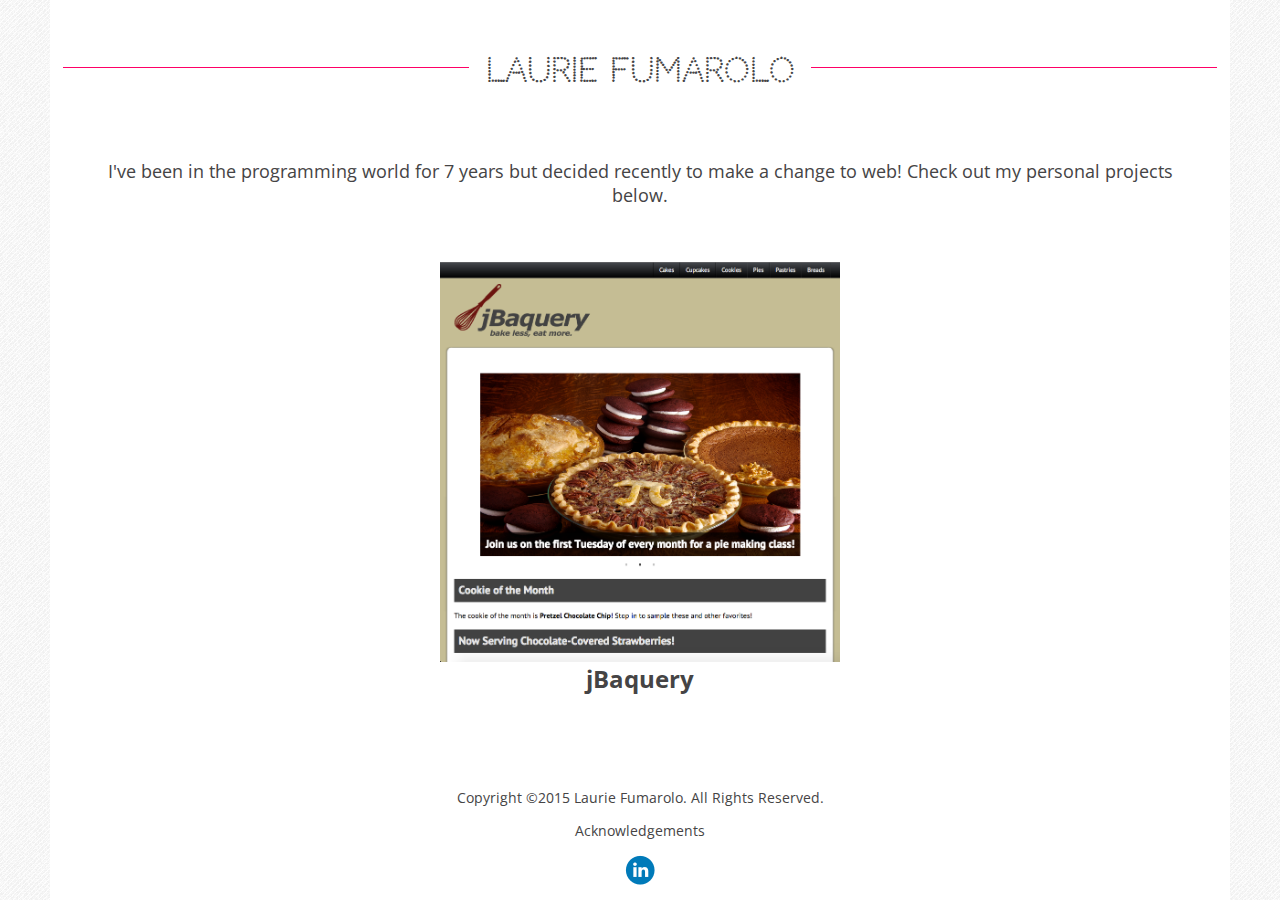
==== publish/index.html @ 7a0d5b75 "Adding HTML5 shiv." ====
<!DOCTYPE>
<html lang="en">
<head>
<meta charset="utf-8" />
<!-- Prevents zoomed-out look on mobile devices -->
<meta name="viewport" content="width=device-width, initial-scale=1, maximum-scale=1, user-scalable=0" />

<title>Laurie Fumarolo</title>

<link href="http://fonts.googleapis.com/css?family=Open+Sans+Condensed:700,300" rel="stylesheet" type="text/css">
<link href="http://fonts.googleapis.com/css?family=Codystar" rel="stylesheet" type="text/css">
<link href="css/styles.css" rel="stylesheet" type="text/css">

<!--[if lt IE 9]>
<script src="js/html5shiv.min.js"></script>
<![endif]-->
<script src="js/jquery-1.11.2.min.js" type="text/javascript"></script>
<script src="js/scripts.js" type="text/javascript"></script>
</head>
<body>
<div id="wrapper">
	<header>
		<h1><a href="index.html">Laurie Fumarolo</a></h1>
	</header>
	<div id="content">
		<div id="about_me">
			<!-- About me -->
			<p>I've been in the programming world for 7 years but decided recently to make a change to web! Check out my personal projects below.</p>
		</div>
		<div id="projects">
			<!-- Image tiles representing projects -->
			<div class="tile_menu_item">
				<!-- Hot pink corners that show when user hovers over tile -->
				<div class="top left"></div>
				<div class="top right"></div>
				<div class="bottom right"></div>
				<div class="bottom left"></div>

				<a href=""><img src="images/jBaquery_screenshot.png" alt="jBaquery" /></a>
				<h2>jBaquery</h2>
			</div>
		</div>
	</div>
	<footer>
		<p>Copyright &copy;2015 Laurie Fumarolo. All Rights Reserved.</p>
		<p><a href="acknowledgements.html">Acknowledgements</a></p>
		<a class="social" href="http://linkedin.com/in/lauriefumarolo" target="_blank"></a>
	</footer>
</div>
</body>
</html>
---- publish/css/styles.css ----
html, body {
	height: 100%;
	margin: 0 25px;
	padding: 0;
	background-image: url('../images/debut-light.png');
	background-repeat: repeat;
	font-family: 'Open Sans Condensed', sans-serif;
	color: #454445; /* Dark gray */
}

a:link, a:visited, a:hover {
	color: #454445; /* Dark gray */
	text-decoration: none;
}

#wrapper {
	display: -webkit-flex;
	display: flex;
	-webkit-flex-direction: column;
	flex-direction: column;
	min-height: 100%;
	background: white;
}

/* Laurie Fumarolo header styles */

header {
	padding: 30px;
}

header h1 {
	display: -webkit-flex;
	display: flex;
	-webkit-flex-direction: row;
	flex-direction: row;
	text-align: center;
	font-family: 'Codystar', cursive;
	white-space: nowrap;
}

/* Horizontal lines */
header h1:before, header h1:after {
	-webkit-flex: 1;
	flex: 1;
	position: relative;
	top: 0.5em;
	content: '';
	border-top: 1px solid #FF0066; /* Hot pink */
}

header h1:before {
	right: 1.5%;
}

header h1:after {
	left: 1.5%;
}

/* Content styles */

#content {
	-webkit-flex: 1;
	flex: 1;
}

/* About me styles */

#about_me p {
	padding: 0 30px;
	text-align: center;
	font-size: 18px;
}

/* Project tile styles */

#projects {
	width: 450px;
	margin: 30px auto;
}

.tile_menu_item {
	display: inline-block;
	position: relative;
	margin: 15px;
	padding: 10px;
}

.tile_menu_item a {
	display: inline-block;
}

.tile_menu_item img {
	width: 400px;
	height: 400px;
}

.tile_menu_item h2 {
	margin: 0;
	padding: 0;
	text-align: center;
}

/* Pink corners */

.top, .bottom {
	position: absolute;
	width: 15px;
	height: 15px;
}

.top {
	top: 0;
	border-top: 3px solid #FF0066; /* Hot pink */
}

.bottom {
	bottom: 0;
	border-bottom: 3px solid #FF0066; /* Hot pink */
}

.left {
	left: 0;
	border-left: 3px solid #FF0066; /* Hot pink */
}

.right {
	right: 0;
	border-right: 3px solid #FF0066; /* Hot pink */
}

/* Acknowledgements page styles */

section {
	text-align: center;
}

.acknowledgementList {
	padding-left: 30px;
	padding-right: 30px;
}

.acknowledgementList li {
	list-style: none;
}

.acknowledgementList li:before {
	position: relative;
	padding-right: .25em;
	top: .1em;
	font-size: 1.2em;
	content: '\2022'; /* /2022 is the numerical unicode for &bull; */
	color: #454445; /* Dark gray */
}

.acknowledgementList a:link, .acknowledgementList a:visited, .acknowledgementList a:hover {
	color: #FF0066; /* Hot pink */
}

.acknowledgementList a:hover {
	text-decoration: underline;
}

/* Footer styles */

footer {
	padding: 0 30px 14px 30px;
	text-align: center;
	font-size: 14px;
}

footer a:hover {
	text-decoration: underline;
}

/* LinkedIn button styles */

.social {
	display: block;
	width: 32px;
	height: 32px;
	margin: auto;
	background-image: url('../images/linkedin_circle_color-32.png');
	background-repeat: no-repeat;
}

.social:hover {
	background-image: url('../images/linkedin_circle_gray-32.png');
}

/* Media query */

@media only screen and (max-width: 855px),
only screen and (max-device-width: 1024px) {
	html, body {
		margin: 0 16px;
	}

	/* Pink horizontal lines go above and below */
	header h1 {
		display: block;
		padding-top: 10px;
		padding-bottom: 10px;
		font-size: 20px;
		border-top: 1px solid #FF0066; /* Hot pink */
		border-bottom: 1px solid #FF0066; /* Hot pink */
	}

	#about_me p {
		font-size: 15px;
	}

	#projects {
		width: 260px;
	}

	.tile_menu_item {
		margin: auto;
	}

	.tile_menu_item img {
		width: 240px;
		height: 240px;
	}

	.tile_menu_item h2 {
		font-size: 18px;
	}
}
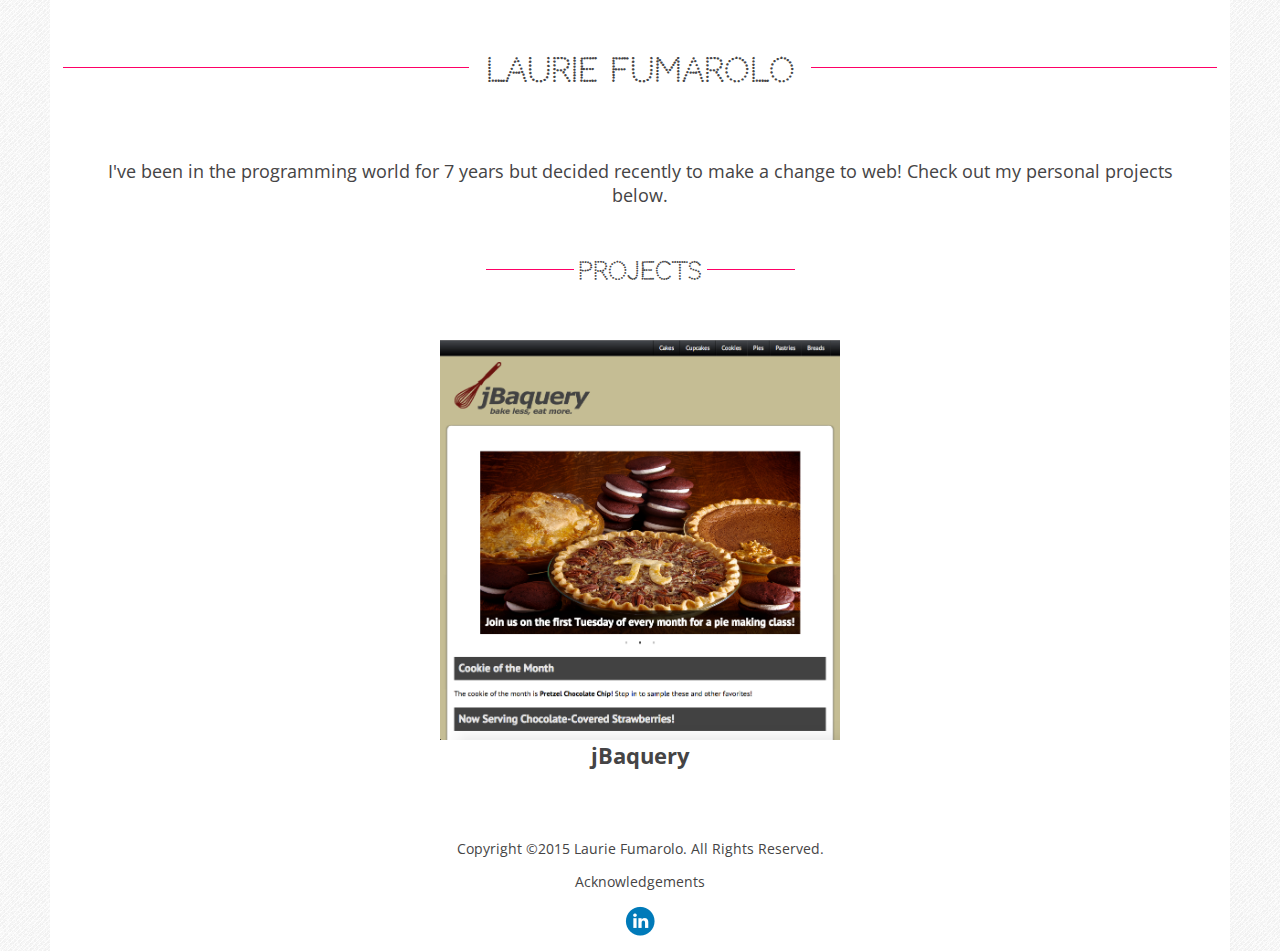
==== commit b5c9da3b: "Adding projects header." ====
--- a/publish/index.html
+++ b/publish/index.html
@@ -27,8 +27,10 @@
 			<!-- About me -->
 			<p>I've been in the programming world for 7 years but decided recently to make a change to web! Check out my personal projects below.</p>
 		</div>
-		<div id="projects">
-			<!-- Image tiles representing projects -->
+		<!-- Image tiles representing projects -->
+		<section id="projects">
+			<h2>Projects</h2>
+
 			<div class="tile_menu_item">
 				<!-- Hot pink corners that show when user hovers over tile -->
 				<div class="top left"></div>
@@ -37,9 +39,9 @@
 				<div class="bottom left"></div>
 
 				<a href=""><img src="images/jBaquery_screenshot.png" alt="jBaquery" /></a>
-				<h2>jBaquery</h2>
+				<p>jBaquery</p>
 			</div>
-		</div>
+		</section>
 	</div>
 	<footer>
 		<p>Copyright &copy;2015 Laurie Fumarolo. All Rights Reserved.</p>
--- a/publish/css/styles.css
+++ b/publish/css/styles.css
@@ -28,7 +28,7 @@
 	padding: 30px;
 }
 
-header h1 {
+header h1, #projects h2 {
 	display: -webkit-flex;
 	display: flex;
 	-webkit-flex-direction: row;
@@ -39,7 +39,8 @@
 }
 
 /* Horizontal lines */
-header h1:before, header h1:after {
+header h1:before, header h1:after,
+#projects h2:before, #projects h2:after {
 	-webkit-flex: 1;
 	flex: 1;
 	position: relative;
@@ -48,11 +49,11 @@
 	border-top: 1px solid #FF0066; /* Hot pink */
 }
 
-header h1:before {
+header h1:before, #projects h2:before {
 	right: 1.5%;
 }
 
-header h1:after {
+header h1:after, #projects h2:after {
 	left: 1.5%;
 }
 
@@ -74,8 +75,12 @@
 /* Project tile styles */
 
 #projects {
-	width: 450px;
 	margin: 30px auto;
+}
+
+#projects h2 {
+	width: 300px;
+	margin: 50px auto 30px auto;
 }
 
 .tile_menu_item {
@@ -94,10 +99,12 @@
 	height: 400px;
 }
 
-.tile_menu_item h2 {
+.tile_menu_item p {
 	margin: 0;
 	padding: 0;
 	text-align: center;
+	font-size: 22px;
+	font-weight: bold;
 }
 
 /* Pink corners */
@@ -213,6 +220,11 @@
 		width: 260px;
 	}
 
+	#projects h2 {
+		width: 200px;
+		font-size: 20px;
+	}
+
 	.tile_menu_item {
 		margin: auto;
 	}
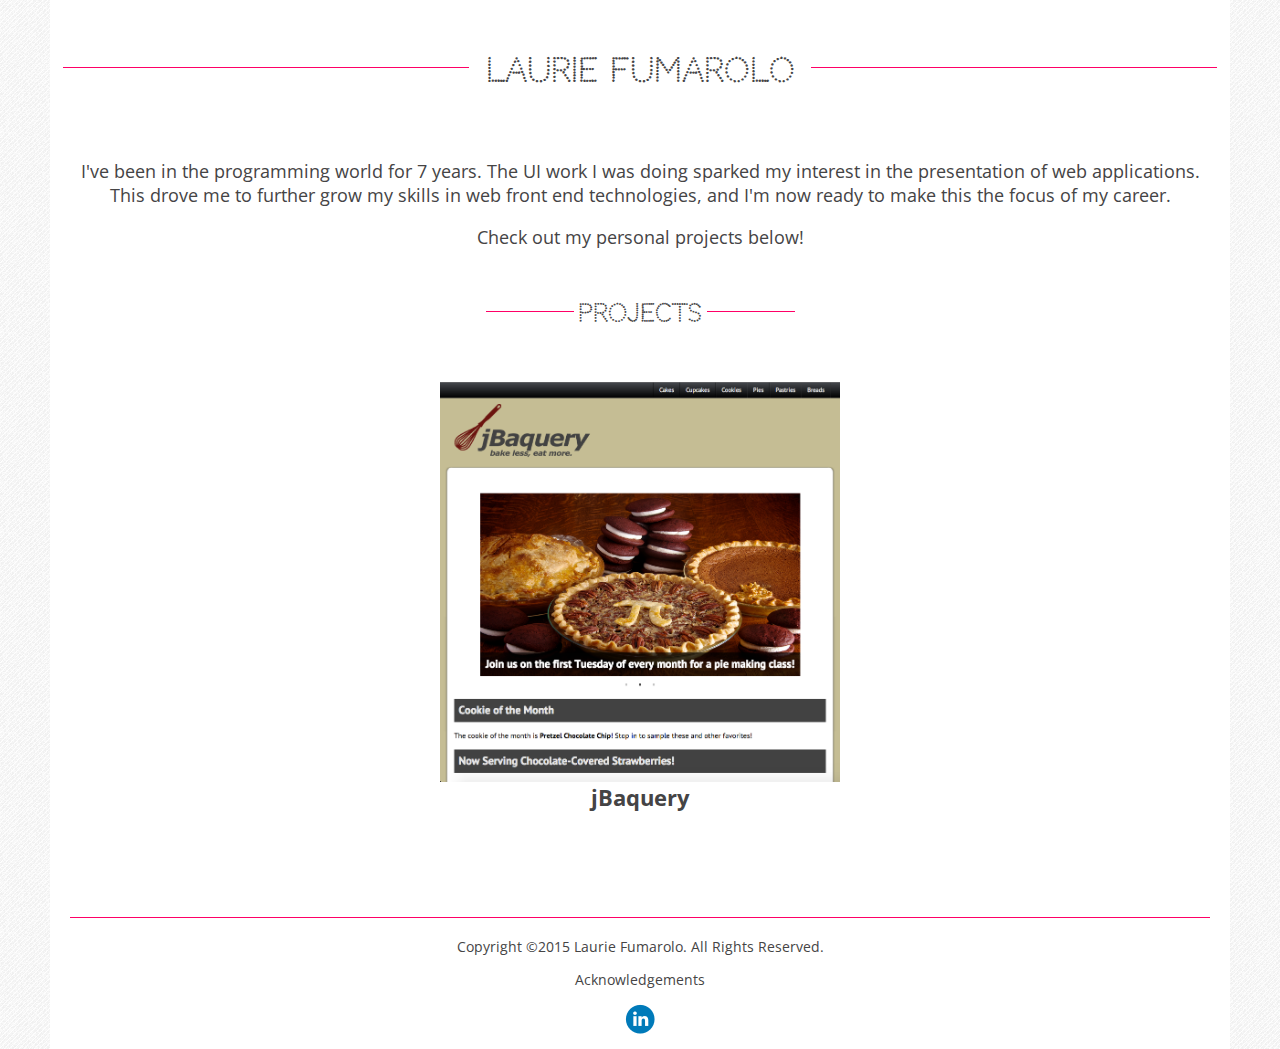
==== commit 63e19e4f: "Better intro paragraph. HR before footer." ====
--- a/publish/index.html
+++ b/publish/index.html
@@ -25,7 +25,8 @@
 	<div id="content">
 		<div id="about_me">
 			<!-- About me -->
-			<p>I've been in the programming world for 7 years but decided recently to make a change to web! Check out my personal projects below.</p>
+			<p>I've been in the programming world for 7 years. The UI work I was doing sparked my interest in the presentation of web applications. This drove me to further grow my skills in web front end technologies, and I'm now ready to make this the focus of my career.</p>
+			<p>Check out my personal projects below!</p>
 		</div>
 		<!-- Image tiles representing projects -->
 		<section id="projects">
@@ -43,6 +44,7 @@
 			</div>
 		</section>
 	</div>
+	<hr />
 	<footer>
 		<p>Copyright &copy;2015 Laurie Fumarolo. All Rights Reserved.</p>
 		<p><a href="acknowledgements.html">Acknowledgements</a></p>
--- a/publish/css/styles.css
+++ b/publish/css/styles.css
@@ -167,6 +167,13 @@
 	text-decoration: underline;
 }
 
+hr {
+	border: 0;
+	height: 1px;
+	margin: 50px 20px 5px 20px;
+	background: #FF0066; /* Hot pink */
+}
+
 /* Footer styles */
 
 footer {
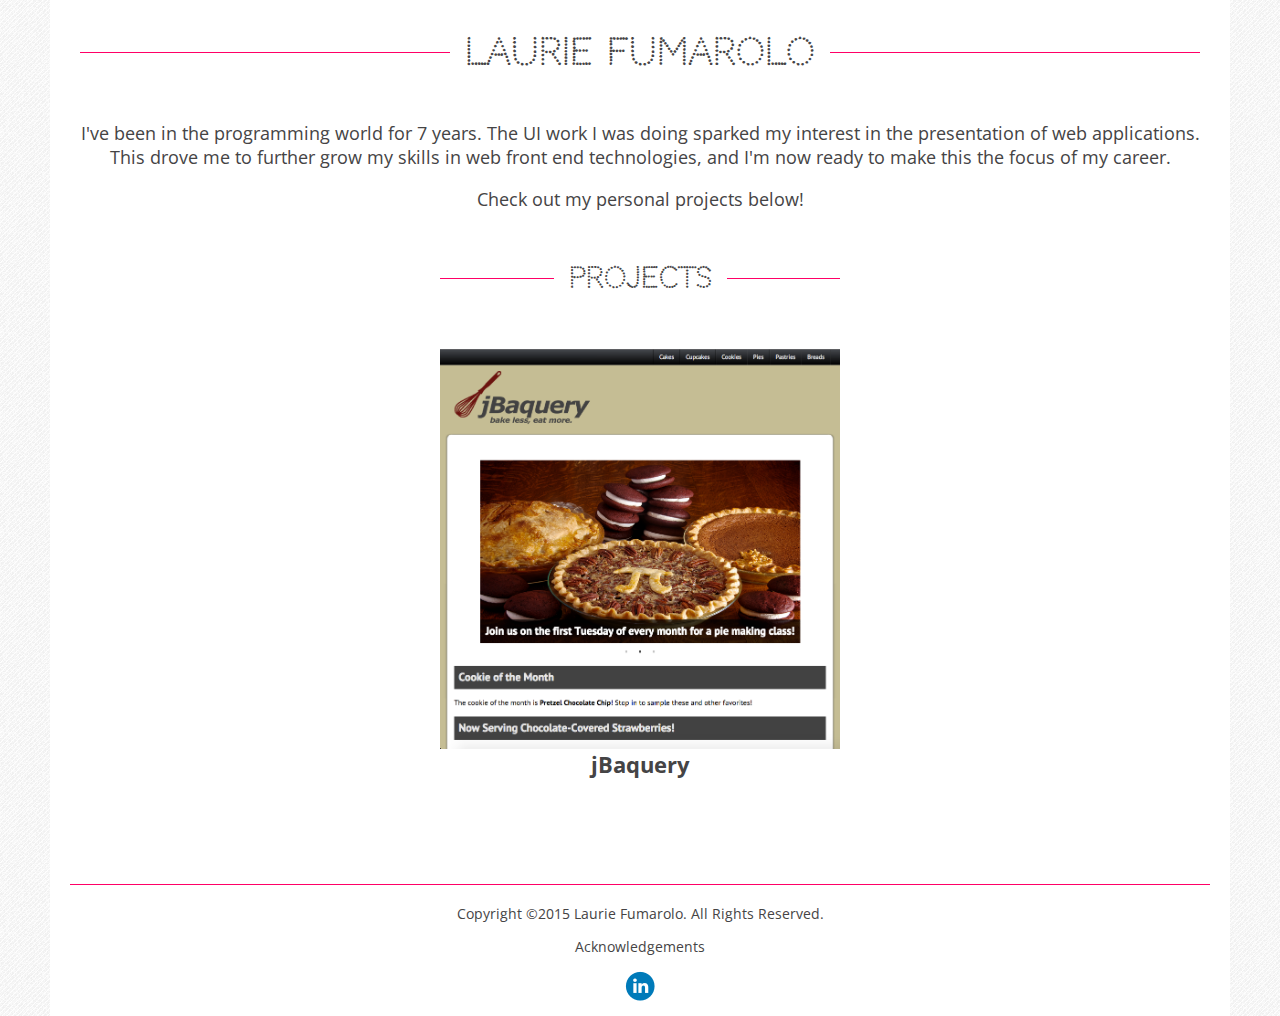
==== commit cb0ac3db: "Cross-browser solution for headings." ====
--- a/publish/index.html
+++ b/publish/index.html
@@ -20,17 +20,21 @@
 <body>
 <div id="wrapper">
 	<header>
-		<h1><a href="index.html">Laurie Fumarolo</a></h1>
+		<div class="strike">
+			<span class="siteHeader"><a href="index.html">Laurie Fumarolo</a></span>
+		</div>
 	</header>
 	<div id="content">
+		<!-- About me -->
 		<div id="about_me">
-			<!-- About me -->
 			<p>I've been in the programming world for 7 years. The UI work I was doing sparked my interest in the presentation of web applications. This drove me to further grow my skills in web front end technologies, and I'm now ready to make this the focus of my career.</p>
 			<p>Check out my personal projects below!</p>
 		</div>
 		<!-- Image tiles representing projects -->
 		<section id="projects">
-			<h2>Projects</h2>
+			<div class="strike strike_section">
+				<span class="sectionHeader">Projects</span>
+			</div>
 
 			<div class="tile_menu_item">
 				<!-- Hot pink corners that show when user hovers over tile -->
@@ -39,7 +43,7 @@
 				<div class="bottom right"></div>
 				<div class="bottom left"></div>
 
-				<a href=""><img src="images/jBaquery_screenshot.png" alt="jBaquery" /></a>
+				<a href="jbaquery.html"><img src="images/jBaquery_screenshot.png" alt="jBaquery" /></a>
 				<p>jBaquery</p>
 			</div>
 		</section>
--- a/publish/css/styles.css
+++ b/publish/css/styles.css
@@ -28,33 +28,52 @@
 	padding: 30px;
 }
 
-header h1, #projects h2 {
-	display: -webkit-flex;
-	display: flex;
-	-webkit-flex-direction: row;
-	flex-direction: row;
-	text-align: center;
-	font-family: 'Codystar', cursive;
+.strike {
+	display: block;
+	text-align: center;
+	overflow: hidden;
 	white-space: nowrap;
 }
 
-/* Horizontal lines */
-header h1:before, header h1:after,
-#projects h2:before, #projects h2:after {
-	-webkit-flex: 1;
-	flex: 1;
+.strike > span {
+	display: inline-block;
 	position: relative;
-	top: 0.5em;
+}
+
+.strike > span:before, .strike > span:after {
+	position: absolute;
+	width: 10000px; /* In IE, 100% isn't actually 100% */
+	height: 1px;
+	top: 50%;
 	content: '';
-	border-top: 1px solid #FF0066; /* Hot pink */
-}
-
-header h1:before, #projects h2:before {
-	right: 1.5%;
-}
-
-header h1:after, #projects h2:after {
-	left: 1.5%;
+	background: #FF0066; /* Hot pink */
+}
+
+.strike > span:before {
+	right: 100%;
+	margin-right: 15px;
+}
+
+.strike > span:after {
+	left: 100%;
+	margin-left: 15px;
+}
+
+.siteHeader, .sectionHeader {
+	font-family: 'Codystar', sans-serif;
+	font-size: 36px;
+	font-weight: bold;
+}
+
+/* Section header styles */
+
+.strike_section {
+	max-width: 400px;
+	margin: 50px auto 30px auto;
+}
+
+.sectionHeader {
+	font-size: 28px;
 }
 
 /* Content styles */
@@ -76,11 +95,6 @@
 
 #projects {
 	margin: 30px auto;
-}
-
-#projects h2 {
-	width: 300px;
-	margin: 50px auto 30px auto;
 }
 
 .tile_menu_item {
@@ -96,7 +110,6 @@
 
 .tile_menu_item img {
 	width: 400px;
-	height: 400px;
 }
 
 .tile_menu_item p {
@@ -156,7 +169,6 @@
 	top: .1em;
 	font-size: 1.2em;
 	content: '\2022'; /* /2022 is the numerical unicode for &bull; */
-	color: #454445; /* Dark gray */
 }
 
 .acknowledgementList a:link, .acknowledgementList a:visited, .acknowledgementList a:hover {
@@ -166,6 +178,36 @@
 .acknowledgementList a:hover {
 	text-decoration: underline;
 }
+
+/* Project pages */
+
+.project_img {
+	float: left;
+	margin: 30px 40px 30px 50px;
+}
+
+.project_img img {
+	width: 400px;
+}
+
+.project_info {
+	margin: 30px 40px 30px 0;
+}
+
+.project_info p {
+	font-size: 20px;
+}
+
+.project_link {
+	font-size: 22px;
+	font-weight: bold;
+}
+
+.project_link:hover {
+	text-decoration: underline;
+}
+
+/* Footer styles */
 
 hr {
 	border: 0;
@@ -173,8 +215,6 @@
 	margin: 50px 20px 5px 20px;
 	background: #FF0066; /* Hot pink */
 }
-
-/* Footer styles */
 
 footer {
 	padding: 0 30px 14px 30px;
@@ -201,7 +241,14 @@
 	background-image: url('../images/linkedin_circle_gray-32.png');
 }
 
-/* Media query */
+/* Media queries */
+
+/* IE doesn't actually support the CSS flexbox model so use different styling here */
+@media all and (-ms-high-contrast: none), (-ms-high-contrast: active) {
+	#content {
+		flex: 1 0 auto;
+	}
+}
 
 @media only screen and (max-width: 855px),
 only screen and (max-device-width: 1024px) {
@@ -210,7 +257,11 @@
 	}
 
 	/* Pink horizontal lines go above and below */
-	header h1 {
+	header {
+		padding: 20px;
+	}
+
+	header .strike {
 		display: block;
 		padding-top: 10px;
 		padding-bottom: 10px;
@@ -219,6 +270,18 @@
 		border-bottom: 1px solid #FF0066; /* Hot pink */
 	}
 
+	header .strike > span:before, header .strike > span:after {
+		content: none;
+	}
+
+	.siteHeader, .sectionHeader {
+		font-size: 18px;
+	}
+
+	.strike_section {
+		max-width: 200px;
+	}
+
 	#about_me p {
 		font-size: 15px;
 	}
@@ -227,21 +290,43 @@
 		width: 260px;
 	}
 
-	#projects h2 {
-		width: 200px;
-		font-size: 20px;
-	}
-
 	.tile_menu_item {
 		margin: auto;
 	}
 
 	.tile_menu_item img {
-		width: 240px;
-		height: 240px;
+		width: 230px;
 	}
 
 	.tile_menu_item h2 {
 		font-size: 18px;
 	}
-}
+
+	.project_img {
+		float: none;
+		margin-left: 0;
+		margin-right: 0;
+		text-align: center;
+	}
+
+	.project_img img {
+		width: 230px;
+	}
+
+	.project_info {
+		margin-left: 40px;
+		text-align: center;
+	}
+
+	.project_info h1 {
+		font-size: 22px;
+	}
+
+	.project_info p {
+		font-size: 16px;
+	}
+
+	.project_link {
+		font-size: 18px;
+	}
+}
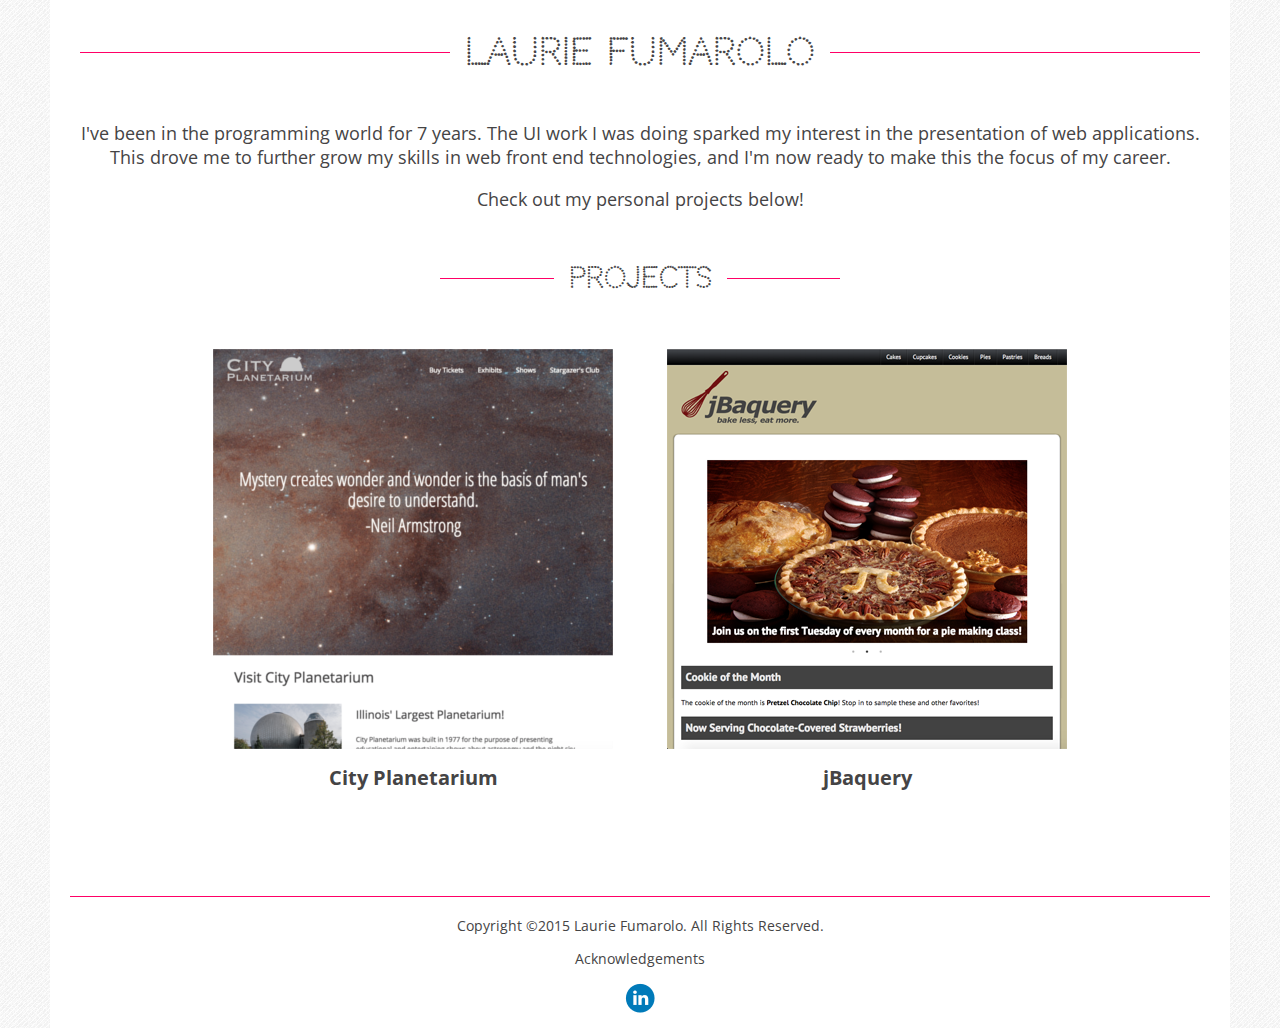
==== commit a9559786: "Scaling down the screenshot for City Planetarium." ====
--- a/publish/index.html
+++ b/publish/index.html
@@ -1,9 +1,28 @@
-<!DOCTYPE>
+<!DOCTYPE html>
 <html lang="en">
 <head>
 <meta charset="utf-8" />
 <!-- Prevents zoomed-out look on mobile devices -->
 <meta name="viewport" content="width=device-width, initial-scale=1, maximum-scale=1, user-scalable=0" />
+
+<!-- Favicon -->
+<link rel="apple-touch-icon" sizes="57x57" href="/favicon/apple-icon-57x57.png">
+<link rel="apple-touch-icon" sizes="60x60" href="/favicon/apple-icon-60x60.png">
+<link rel="apple-touch-icon" sizes="72x72" href="/favicon/apple-icon-72x72.png">
+<link rel="apple-touch-icon" sizes="76x76" href="/favicon/apple-icon-76x76.png">
+<link rel="apple-touch-icon" sizes="114x114" href="/favicon/apple-icon-114x114.png">
+<link rel="apple-touch-icon" sizes="120x120" href="/favicon/apple-icon-120x120.png">
+<link rel="apple-touch-icon" sizes="144x144" href="/favicon/apple-icon-144x144.png">
+<link rel="apple-touch-icon" sizes="152x152" href="/favicon/apple-icon-152x152.png">
+<link rel="apple-touch-icon" sizes="180x180" href="/favicon/apple-icon-180x180.png">
+<link rel="icon" type="image/png" sizes="192x192" href="/favicon/android-icon-192x192.png">
+<link rel="icon" type="image/png" sizes="32x32" href="/favicon/favicon-32x32.png">
+<link rel="icon" type="image/png" sizes="96x96" href="/favicon/favicon-96x96.png">
+<link rel="icon" type="image/png" sizes="16x16" href="/favicon/favicon-16x16.png">
+<link rel="manifest" href="/favicon/manifest.json">
+<meta name="msapplication-TileColor" content="#EFEDEE">
+<meta name="msapplication-TileImage" content="/favicon/ms-icon-144x144.png">
+<meta name="theme-color" content="#EFEDEE">
 
 <title>Laurie Fumarolo</title>
 
@@ -16,6 +35,17 @@
 <![endif]-->
 <script src="js/jquery-1.11.2.min.js" type="text/javascript"></script>
 <script src="js/scripts.js" type="text/javascript"></script>
+
+<!-- Google Analytics -->
+<script>
+  (function(i,s,o,g,r,a,m){i['GoogleAnalyticsObject']=r;i[r]=i[r]||function(){
+  (i[r].q=i[r].q||[]).push(arguments)},i[r].l=1*new Date();a=s.createElement(o),
+  m=s.getElementsByTagName(o)[0];a.async=1;a.src=g;m.parentNode.insertBefore(a,m)
+  })(window,document,'script','//www.google-analytics.com/analytics.js','ga');
+
+  ga('create', 'UA-60675441-1', 'auto');
+  ga('send', 'pageview');
+</script>
 </head>
 <body>
 <div id="wrapper">
@@ -36,7 +66,20 @@
 				<span class="sectionHeader">Projects</span>
 			</div>
 
-			<div class="tile_menu_item">
+            <!-- City Planetarium -->
+            <div class="project_tile">
+				<!-- Hot pink corners that show when user hovers over tile -->
+				<div class="top left"></div>
+				<div class="top right"></div>
+				<div class="bottom right"></div>
+				<div class="bottom left"></div>
+
+				<a href="cityplanetarium.html"><img src="images/cityplanetarium_screenshot.png" alt="City Planetarium" /></a>
+				<p>City Planetarium</p>
+			</div>
+
+            <!-- jBaquery -->
+			<div class="project_tile">
 				<!-- Hot pink corners that show when user hovers over tile -->
 				<div class="top left"></div>
 				<div class="top right"></div>
--- a/publish/css/styles.css
+++ b/publish/css/styles.css
@@ -72,7 +72,7 @@
 	margin: 50px auto 30px auto;
 }
 
-.sectionHeader {
+.sectionHeader, h2 {
 	font-size: 28px;
 }
 
@@ -83,12 +83,15 @@
 	flex: 1;
 }
 
-/* About me styles */
-
-#about_me p {
+/* Paragraph styles */
+
+#about_me p, .project_info p, #special_thanks p {
+	font-size: 18px;
+}
+
+#about_me p, #special_thanks p {
 	padding: 0 30px;
 	text-align: center;
-	font-size: 18px;
 }
 
 /* Project tile styles */
@@ -97,26 +100,22 @@
 	margin: 30px auto;
 }
 
-.tile_menu_item {
+.project_tile {
 	display: inline-block;
 	position: relative;
 	margin: 15px;
 	padding: 10px;
 }
 
-.tile_menu_item a {
+.project_tile a {
 	display: inline-block;
 }
 
-.tile_menu_item img {
-	width: 400px;
-}
-
-.tile_menu_item p {
-	margin: 0;
+.project_tile p {
+	margin: 10px 0 0 0;
 	padding: 0;
 	text-align: center;
-	font-size: 22px;
+	font-size: 20px;
 	font-weight: bold;
 }
 
@@ -186,20 +185,12 @@
 	margin: 30px 40px 30px 50px;
 }
 
-.project_img img {
-	width: 400px;
-}
-
 .project_info {
 	margin: 30px 40px 30px 0;
 }
 
-.project_info p {
+.project_link {
 	font-size: 20px;
-}
-
-.project_link {
-	font-size: 22px;
 	font-weight: bold;
 }
 
@@ -250,8 +241,7 @@
 	}
 }
 
-@media only screen and (max-width: 855px),
-only screen and (max-device-width: 1024px) {
+@media only screen and (max-width: 855px) {
 	html, body {
 		margin: 0 16px;
 	}
@@ -265,7 +255,6 @@
 		display: block;
 		padding-top: 10px;
 		padding-bottom: 10px;
-		font-size: 20px;
 		border-top: 1px solid #FF0066; /* Hot pink */
 		border-bottom: 1px solid #FF0066; /* Hot pink */
 	}
@@ -274,7 +263,11 @@
 		content: none;
 	}
 
-	.siteHeader, .sectionHeader {
+	.siteHeader {
+		font-size: 20px;
+	}
+
+	.sectionHeader, h2 {
 		font-size: 18px;
 	}
 
@@ -282,24 +275,16 @@
 		max-width: 200px;
 	}
 
-	#about_me p {
+	#about_me p, .project_info p, #special_thanks p {
+		font-size: 14px;
+	}
+
+	.project_tile img {
+		width: 230px;
+	}
+
+	.project_tile p {
 		font-size: 15px;
-	}
-
-	#projects {
-		width: 260px;
-	}
-
-	.tile_menu_item {
-		margin: auto;
-	}
-
-	.tile_menu_item img {
-		width: 230px;
-	}
-
-	.tile_menu_item h2 {
-		font-size: 18px;
 	}
 
 	.project_img {
@@ -318,15 +303,18 @@
 		text-align: center;
 	}
 
-	.project_info h1 {
-		font-size: 22px;
-	}
-
-	.project_info p {
-		font-size: 16px;
-	}
-
 	.project_link {
-		font-size: 18px;
-	}
-}
+		font-size: 15px;
+	}
+
+	footer {
+		font-size: 10px;
+	}
+}
+
+@media only screen and (max-width: 338px) {
+	.project_tile {
+		margin-left: 0;
+		margin-right: 0;
+	}
+}
